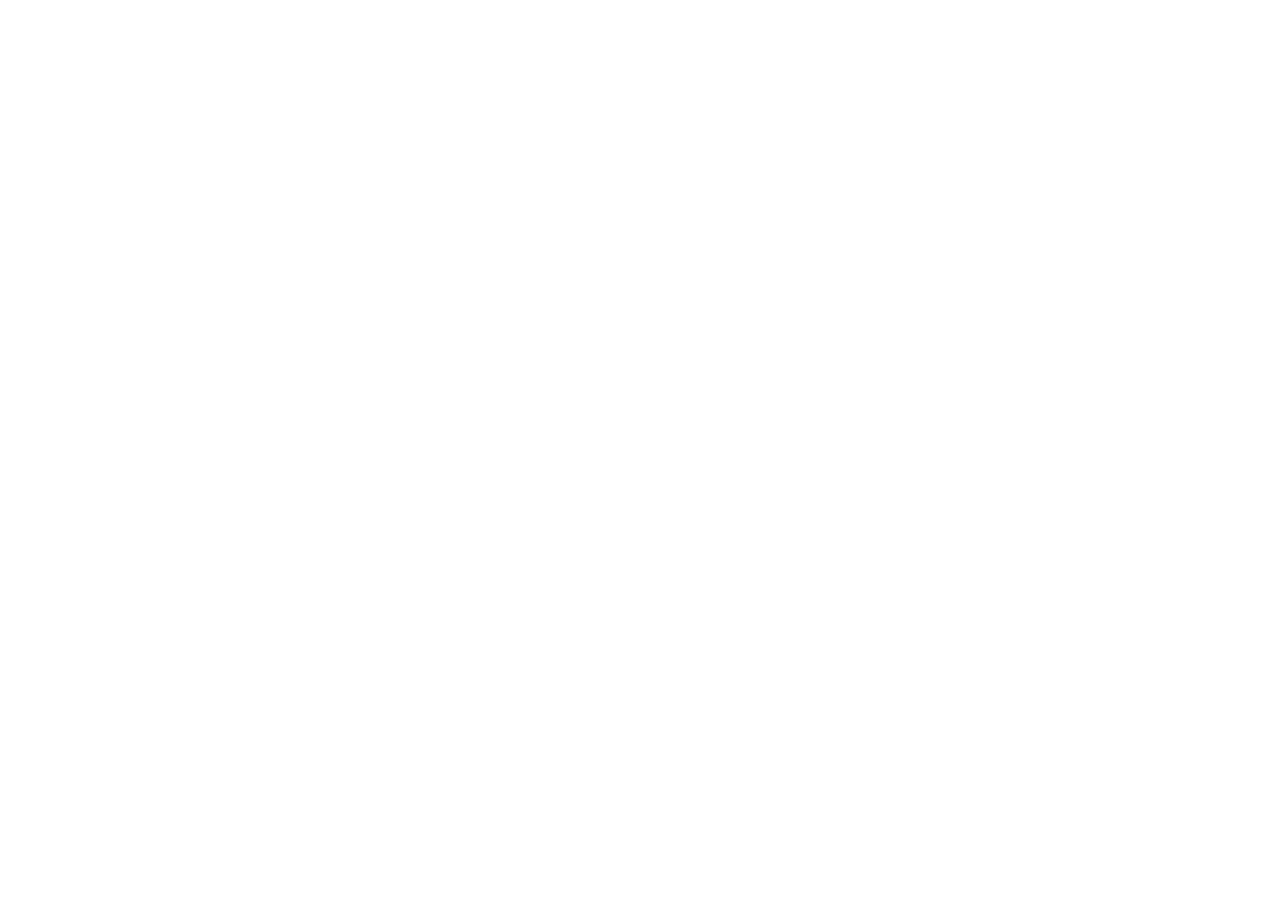
==== index.html @ 330dca88 "initial commit" ====
<!DOCTYPE html>
<html lang="en">
	<head>
		<meta charset="UTF-8" />
		<meta name="viewport" content="width=device-width, initial-scale=1.0" />
		<link rel="stylesheet" href="./style/main.css" />
		<link rel="stylesheet" href="./style/nav.css" />
		<title>Document</title>
	</head>
	<body>
		
	</body>
</html>
---- style/main.css ----
* {
	margin: 0;
	padding: 0;
	box-sizing: border-box;
}
---- style/nav.css ----
nav {
	display: flex;
	flex-flow: row nowrap;
	justify-content: space-between;
	align-items: center;

	padding: 15px;
	width: 100%;

    border-bottom: 1px black;
}
nav ul {
	display: flex;
	flex-flow: row nowrap;
	justify-content: flex-end;
	align-items: center;

	list-style-type: none;
	width: 25%;
	height: 100%;
}
nav ul li {
	margin: 0 5%;
    transition: 0.15s;
}
nav ul li:hover {
    transform: scale(1.05);
}
nav ul li a {
	color: black;
	text-decoration: none;
}
nav ul li a:hover {
    text-decoration: underline;
}
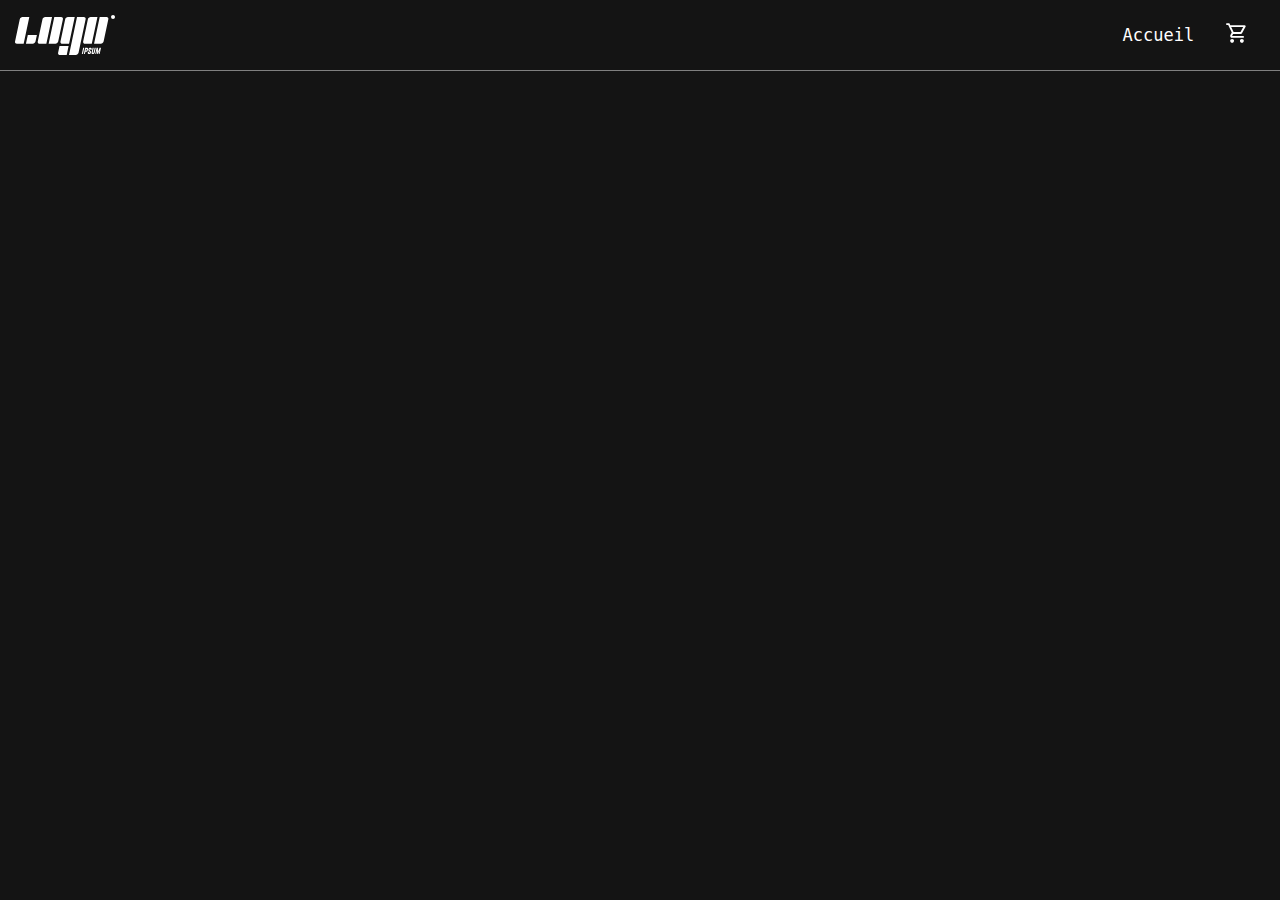
==== commit 7b810911: "Création du header/nav" ====
--- a/index.html
+++ b/index.html
@@ -1,5 +1,5 @@
 <!DOCTYPE html>
-<html lang="en">
+<html lang="fr">
 	<head>
 		<meta charset="UTF-8" />
 		<meta name="viewport" content="width=device-width, initial-scale=1.0" />
@@ -8,6 +8,18 @@
 		<title>Document</title>
 	</head>
 	<body>
-		
+		<nav>
+			<img src="./assets/logo.svg" alt="logo" />
+			<ul>
+				<li>
+					<a href="#" title="accueil">Accueil</a>
+				</li>
+				<li>
+					<a href="#" title="panier">
+						<img src="./assets/cart.svg" alt="panier" />
+					</a>
+				</li>
+			</ul>
+		</nav>
 	</body>
 </html>
--- a/style/main.css
+++ b/style/main.css
@@ -3,3 +3,9 @@
 	padding: 0;
 	box-sizing: border-box;
 }
+html, body {
+    background: #141414;
+    color: white;
+    font-family: monospace;
+    font-size: 17px;
+}--- a/style/nav.css
+++ b/style/nav.css
@@ -7,7 +7,7 @@
 	padding: 15px;
 	width: 100%;
 
-    border-bottom: 1px black;
+	border-bottom: solid 1px grey;
 }
 nav ul {
 	display: flex;
@@ -21,15 +21,15 @@
 }
 nav ul li {
 	margin: 0 5%;
-    transition: 0.15s;
+	transition: 0.15s;
 }
 nav ul li:hover {
-    transform: scale(1.05);
+	transform: scale(1.05);
 }
 nav ul li a {
-	color: black;
+	color: white;
 	text-decoration: none;
 }
 nav ul li a:hover {
-    text-decoration: underline;
+	text-decoration: underline;
 }
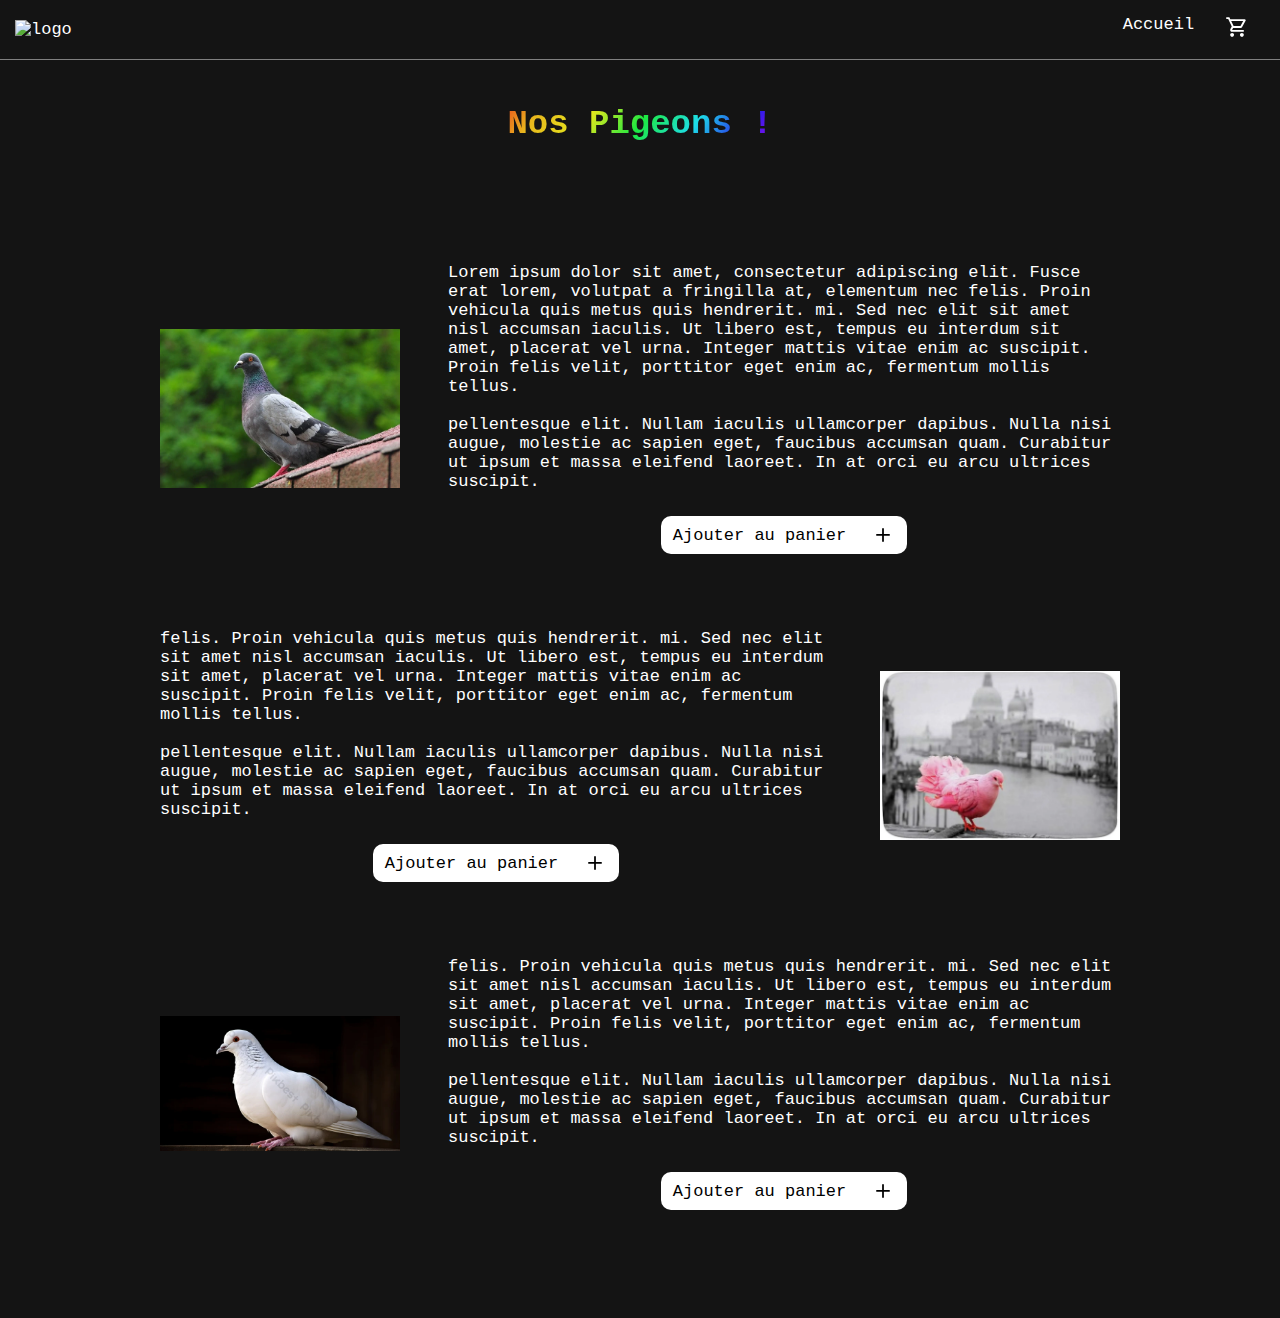
==== commit 1f5952ce: "Creation home page" ====
--- a/index.html
+++ b/index.html
@@ -5,6 +5,7 @@
 		<meta name="viewport" content="width=device-width, initial-scale=1.0" />
 		<link rel="stylesheet" href="./style/main.css" />
 		<link rel="stylesheet" href="./style/nav.css" />
+		<link rel="stylesheet" href="./style/home.css" />
 		<title>Document</title>
 	</head>
 	<body>
@@ -12,14 +13,68 @@
 			<img src="./assets/logo.svg" alt="logo" />
 			<ul>
 				<li>
-					<a href="#" title="accueil">Accueil</a>
+					<a href="/index.html" title="accueil">Accueil</a>
 				</li>
 				<li>
-					<a href="#" title="panier">
+					<a href="/pages/panier.html" title="panier">
 						<img src="./assets/cart.svg" alt="panier" />
 					</a>
 				</li>
 			</ul>
 		</nav>
+		<main>
+			<h1>
+				Nos Pigeons !
+			</h1>
+			<section class="product">
+				<img src="./assets/pigeon-normal.webp" alt="pigeon normal" />
+				<div class="content">
+					Lorem ipsum dolor sit amet, consectetur adipiscing elit. Fusce erat lorem, volutpat a fringilla at, elementum nec felis. Proin vehicula quis metus quis hendrerit. mi. Sed
+					nec elit sit amet nisl accumsan iaculis. Ut libero est, tempus eu interdum sit amet, placerat vel urna. Integer mattis vitae enim ac suscipit. Proin felis velit,
+					porttitor eget enim ac, fermentum mollis tellus. <br />
+					<br />
+					pellentesque elit. Nullam iaculis ullamcorper dapibus. Nulla nisi augue, molestie ac sapien eget, faucibus accumsan quam. Curabitur ut ipsum et massa eleifend laoreet. In
+					at orci eu arcu ultrices suscipit.
+					<div>
+						<a href="/pages/panier.html" class="cta" title="Ajouter au panier">
+							Ajouter au panier
+							<img src="./assets/add.svg" alt="ajouter au panier" />
+						</a>
+					</div>
+				</div>
+			</section>
+			<section class="product">
+				<img src="./assets/piegon-rose.webp" alt="pigeon rose" />
+				<div class="content">
+					felis. Proin vehicula quis metus quis hendrerit. mi. Sed nec elit sit amet nisl accumsan iaculis. Ut libero est, tempus eu interdum sit amet, placerat vel urna. Integer
+					mattis vitae enim ac suscipit. Proin felis velit, porttitor eget enim ac, fermentum mollis tellus. <br />
+					<br />
+					pellentesque elit. Nullam iaculis ullamcorper dapibus. Nulla nisi augue, molestie ac sapien eget, faucibus accumsan quam. Curabitur ut ipsum et massa eleifend laoreet. In
+					at orci eu arcu ultrices suscipit.
+					<div>
+						<a href="/pages/panier.html" class="cta" title="Ajouter au panier">
+							Ajouter au panier
+							<img src="./assets/add.svg" alt="ajouter au panier" />
+						</a>
+					</div>
+				</div>
+			</section>
+			<section class="product">
+				<img src="./assets/pigeon-blanc.webp" alt="pigeon blanc" />
+				<div class="content">
+					felis. Proin vehicula quis metus quis hendrerit. mi. Sed nec elit sit amet nisl accumsan iaculis. Ut libero est, tempus eu interdum sit amet, placerat vel urna. Integer
+					mattis vitae enim ac suscipit. Proin felis velit, porttitor eget enim ac, fermentum mollis tellus. <br />
+					<br />
+					pellentesque elit. Nullam iaculis ullamcorper dapibus. Nulla nisi augue, molestie ac sapien eget, faucibus accumsan quam. Curabitur ut ipsum et massa eleifend laoreet. In
+					at orci eu arcu ultrices suscipit.
+					<div>
+						<a href="/pages/panier.html" class="cta" title="Ajouter au panier">
+							Ajouter au panier
+							<img src="./assets/add.svg" alt="ajouter au panier" />
+						</a>
+					</div>
+				</div>
+			</section>
+		</main>
 	</body>
 </html>
--- a/style/main.css
+++ b/style/main.css
@@ -3,9 +3,13 @@
 	padding: 0;
 	box-sizing: border-box;
 }
-html, body {
-    background: #141414;
-    color: white;
-    font-family: monospace;
-    font-size: 17px;
-}+html,
+body {
+	background: #141414;
+	color: white;
+	font-family: monospace;
+	font-size: 17px;
+}
+a {
+	outline: none;
+}
--- a/style/nav.css
+++ b/style/nav.css
@@ -13,7 +13,7 @@
 	display: flex;
 	flex-flow: row nowrap;
 	justify-content: flex-end;
-	align-items: center;
+	align-items: enter;
 
 	list-style-type: none;
 	width: 25%;
--- a/style/home.css
+++ b/style/home.css
@@ -0,0 +1,71 @@
+main {
+	display: flex;
+	flex-flow: column nowrap;
+	justify-content: center;
+	align-items: center;
+	gap: 75px;
+
+	margin-bottom: 75px;
+	padding: 0 12.5%;
+}
+main h1 {
+	text-align: center;
+
+	padding: 5vh;
+	color: transparent;
+	background: linear-gradient(124deg, #ff2400, #e81d1d, #e8b71d, #e3e81d, #1de840, #1ddde8, #2b1de8, #dd00f3, #dd00f3);
+	background-clip: text;
+}
+main .product {
+	display: flex;
+	flex-flow: row nowrap;
+	justify-content: space-between;
+	align-items: center;
+}
+main .product:nth-child(odd) {
+	flex-flow: row-reverse nowrap;
+}
+main .product img {
+	width: 25%;
+}
+main .product .content {
+	display: flex;
+	flex-flow: column nowrap;
+	width: 70%;
+}
+main .product .content div {
+	justify-self: center;
+	align-self: center;
+
+	margin-top: 25px;
+}
+main .product .content div .cta {
+	display: flex;
+	flex-flow: row nowrap;
+	justify-content: space-between;
+	align-items: center;
+
+	border: none;
+	text-decoration: none;
+
+	width: 100%;
+	padding: 7px 12px;
+	border-radius: 10px;
+
+	transition: 0.15s;
+
+	font-family: monospace;
+	font-size: 17px;
+
+	color: black;
+	background-color: white;
+}
+main .product .content div .cta img {
+	width: 24px;
+	margin-left: 25px;
+	transition: 0.5s;
+}
+
+main .product .content div .cta:hover img {
+	transform: rotate(180deg);
+}
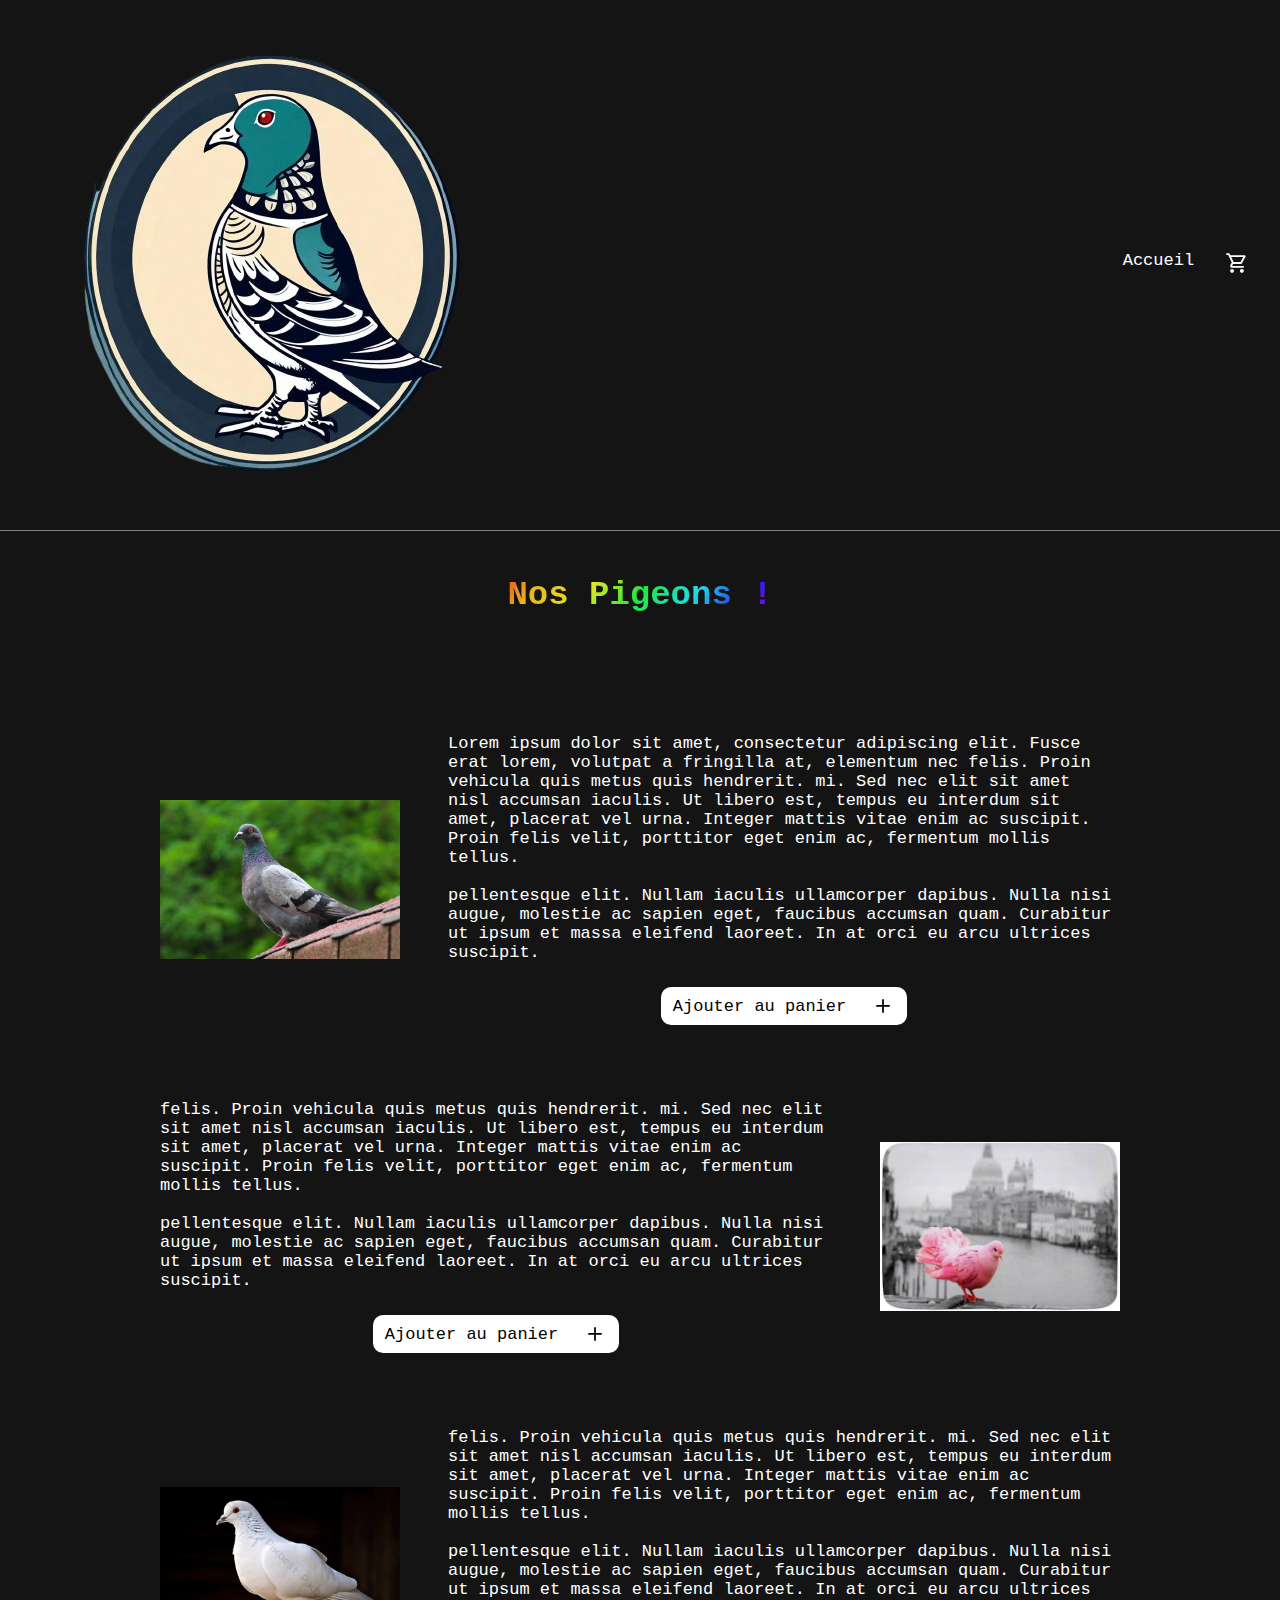
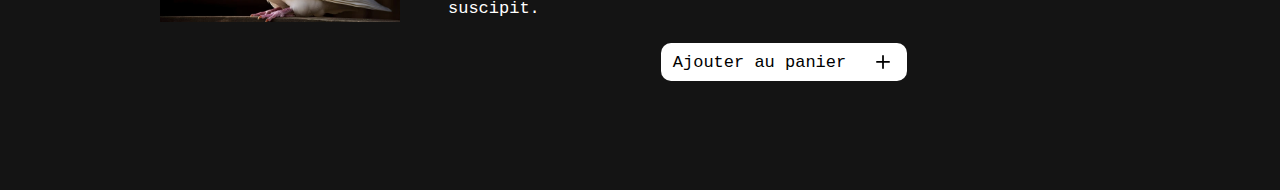
==== commit b0019c1a: "modifs design panier" ====
--- a/index.html
+++ b/index.html
@@ -10,7 +10,7 @@
 	</head>
 	<body>
 		<nav>
-			<img src="./assets/logo.svg" alt="logo" />
+			<img src="./assets/logo.png" alt="logo" />
 			<ul>
 				<li>
 					<a href="/index.html" title="accueil">Accueil</a>
--- a/style/nav.css
+++ b/style/nav.css
@@ -8,6 +8,9 @@
 	width: 100%;
 
 	border-bottom: solid 1px grey;
+}
+.logo {
+	height: 80px;
 }
 nav ul {
 	display: flex;
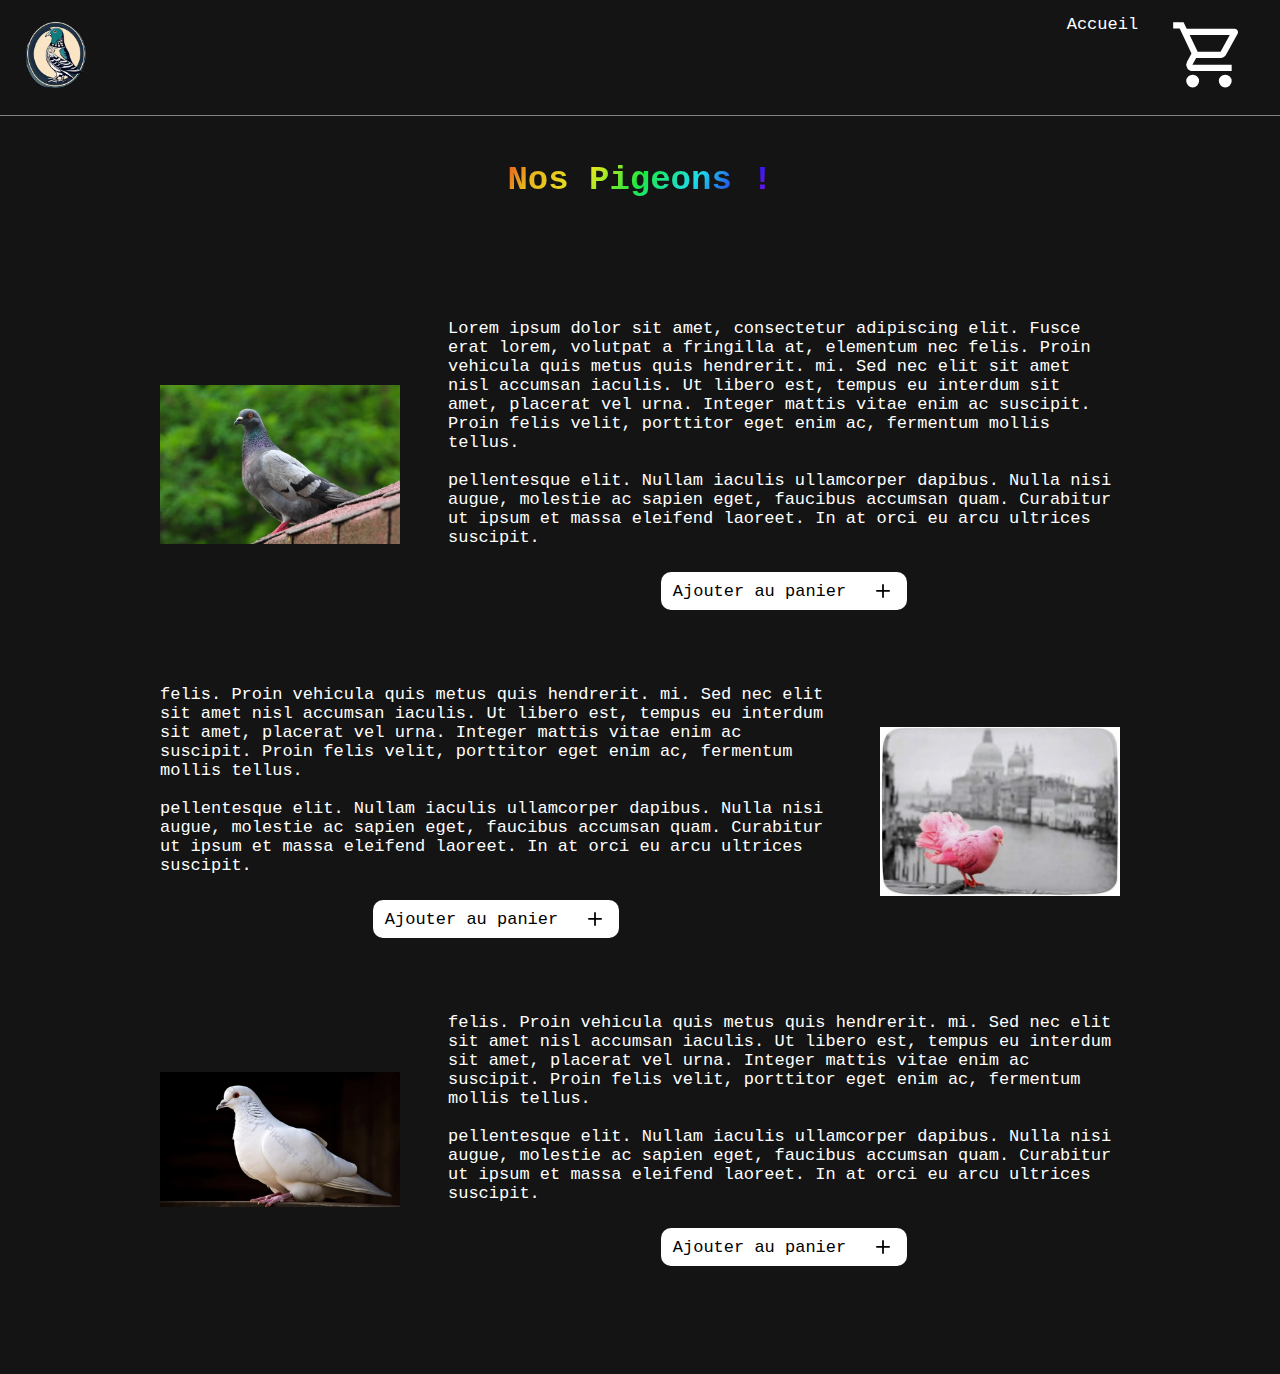
==== commit ee5a39d8: "Merge branch 'main' of https://github.com/eli-ott/tunnel-achat" ====
--- a/index.html
+++ b/index.html
@@ -10,7 +10,7 @@
 	</head>
 	<body>
 		<nav>
-			<img src="./assets/logo.png" alt="logo" />
+			<a href="/index.html"><img src="./assets/logo.png" alt="logo" /></a>
 			<ul>
 				<li>
 					<a href="/index.html" title="accueil">Accueil</a>
@@ -23,9 +23,7 @@
 			</ul>
 		</nav>
 		<main>
-			<h1>
-				Nos Pigeons !
-			</h1>
+			<h1>Nos Pigeons !</h1>
 			<section class="product">
 				<img src="./assets/pigeon-normal.webp" alt="pigeon normal" />
 				<div class="content">
--- a/style/nav.css
+++ b/style/nav.css
@@ -9,7 +9,7 @@
 
 	border-bottom: solid 1px grey;
 }
-.logo {
+nav img{
 	height: 80px;
 }
 nav ul {
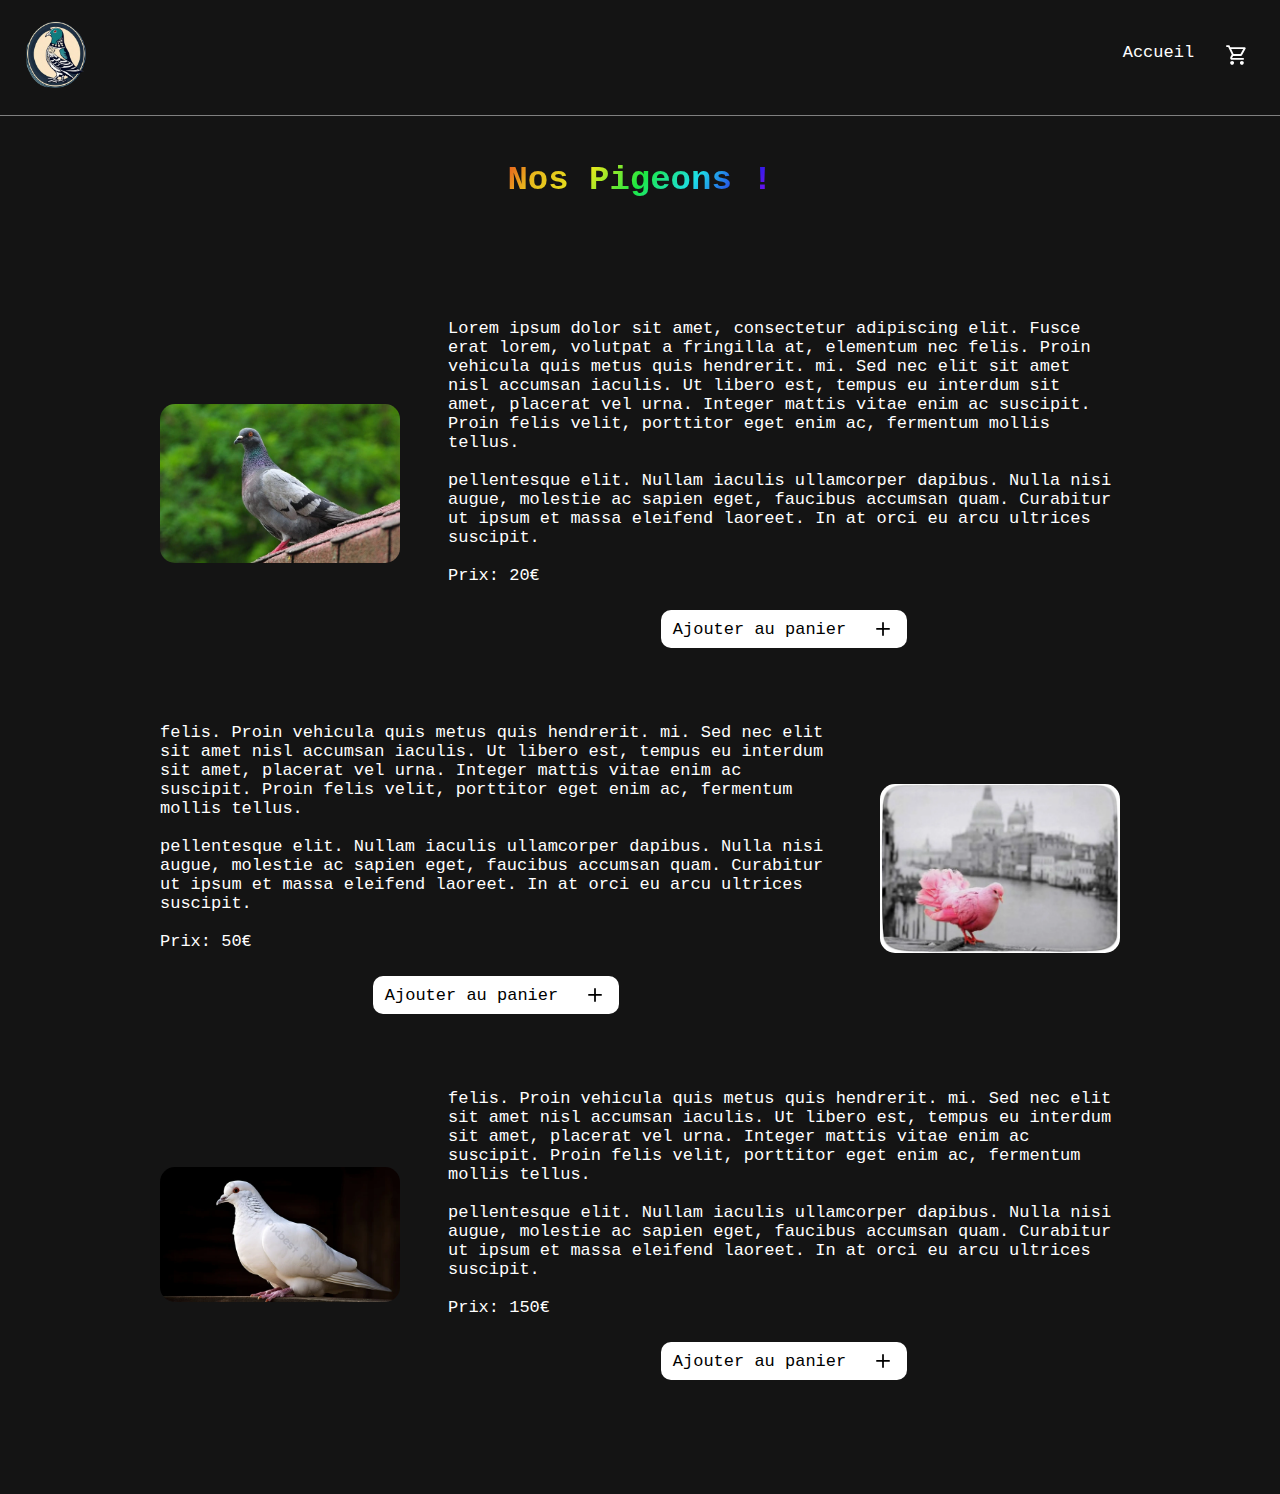
==== commit b2b6c440: "Création formulaire validé paiement" ====
--- a/index.html
+++ b/index.html
@@ -10,7 +10,7 @@
 	</head>
 	<body>
 		<nav>
-			<a href="/index.html"><img src="./assets/logo.png" alt="logo" /></a>
+			<a href="/index.html" title="logo"><img src="./assets/logo.png" alt="logo" /></a>
 			<ul>
 				<li>
 					<a href="/index.html" title="accueil">Accueil</a>
@@ -33,6 +33,8 @@
 					<br />
 					pellentesque elit. Nullam iaculis ullamcorper dapibus. Nulla nisi augue, molestie ac sapien eget, faucibus accumsan quam. Curabitur ut ipsum et massa eleifend laoreet. In
 					at orci eu arcu ultrices suscipit.
+					<br><br>
+					Prix: 20€
 					<div>
 						<a href="/pages/panier.html" class="cta" title="Ajouter au panier">
 							Ajouter au panier
@@ -49,6 +51,8 @@
 					<br />
 					pellentesque elit. Nullam iaculis ullamcorper dapibus. Nulla nisi augue, molestie ac sapien eget, faucibus accumsan quam. Curabitur ut ipsum et massa eleifend laoreet. In
 					at orci eu arcu ultrices suscipit.
+					<br><br>
+					Prix: 50€
 					<div>
 						<a href="/pages/panier.html" class="cta" title="Ajouter au panier">
 							Ajouter au panier
@@ -65,6 +69,8 @@
 					<br />
 					pellentesque elit. Nullam iaculis ullamcorper dapibus. Nulla nisi augue, molestie ac sapien eget, faucibus accumsan quam. Curabitur ut ipsum et massa eleifend laoreet. In
 					at orci eu arcu ultrices suscipit.
+					<br><br>
+					Prix: 150€
 					<div>
 						<a href="/pages/panier.html" class="cta" title="Ajouter au panier">
 							Ajouter au panier
--- a/style/nav.css
+++ b/style/nav.css
@@ -9,7 +9,7 @@
 
 	border-bottom: solid 1px grey;
 }
-nav img{
+nav > a > img {
 	height: 80px;
 }
 nav ul {
--- a/style/home.css
+++ b/style/home.css
@@ -26,6 +26,7 @@
 	flex-flow: row-reverse nowrap;
 }
 main .product img {
+	border-radius: 15px;
 	width: 25%;
 }
 main .product .content {
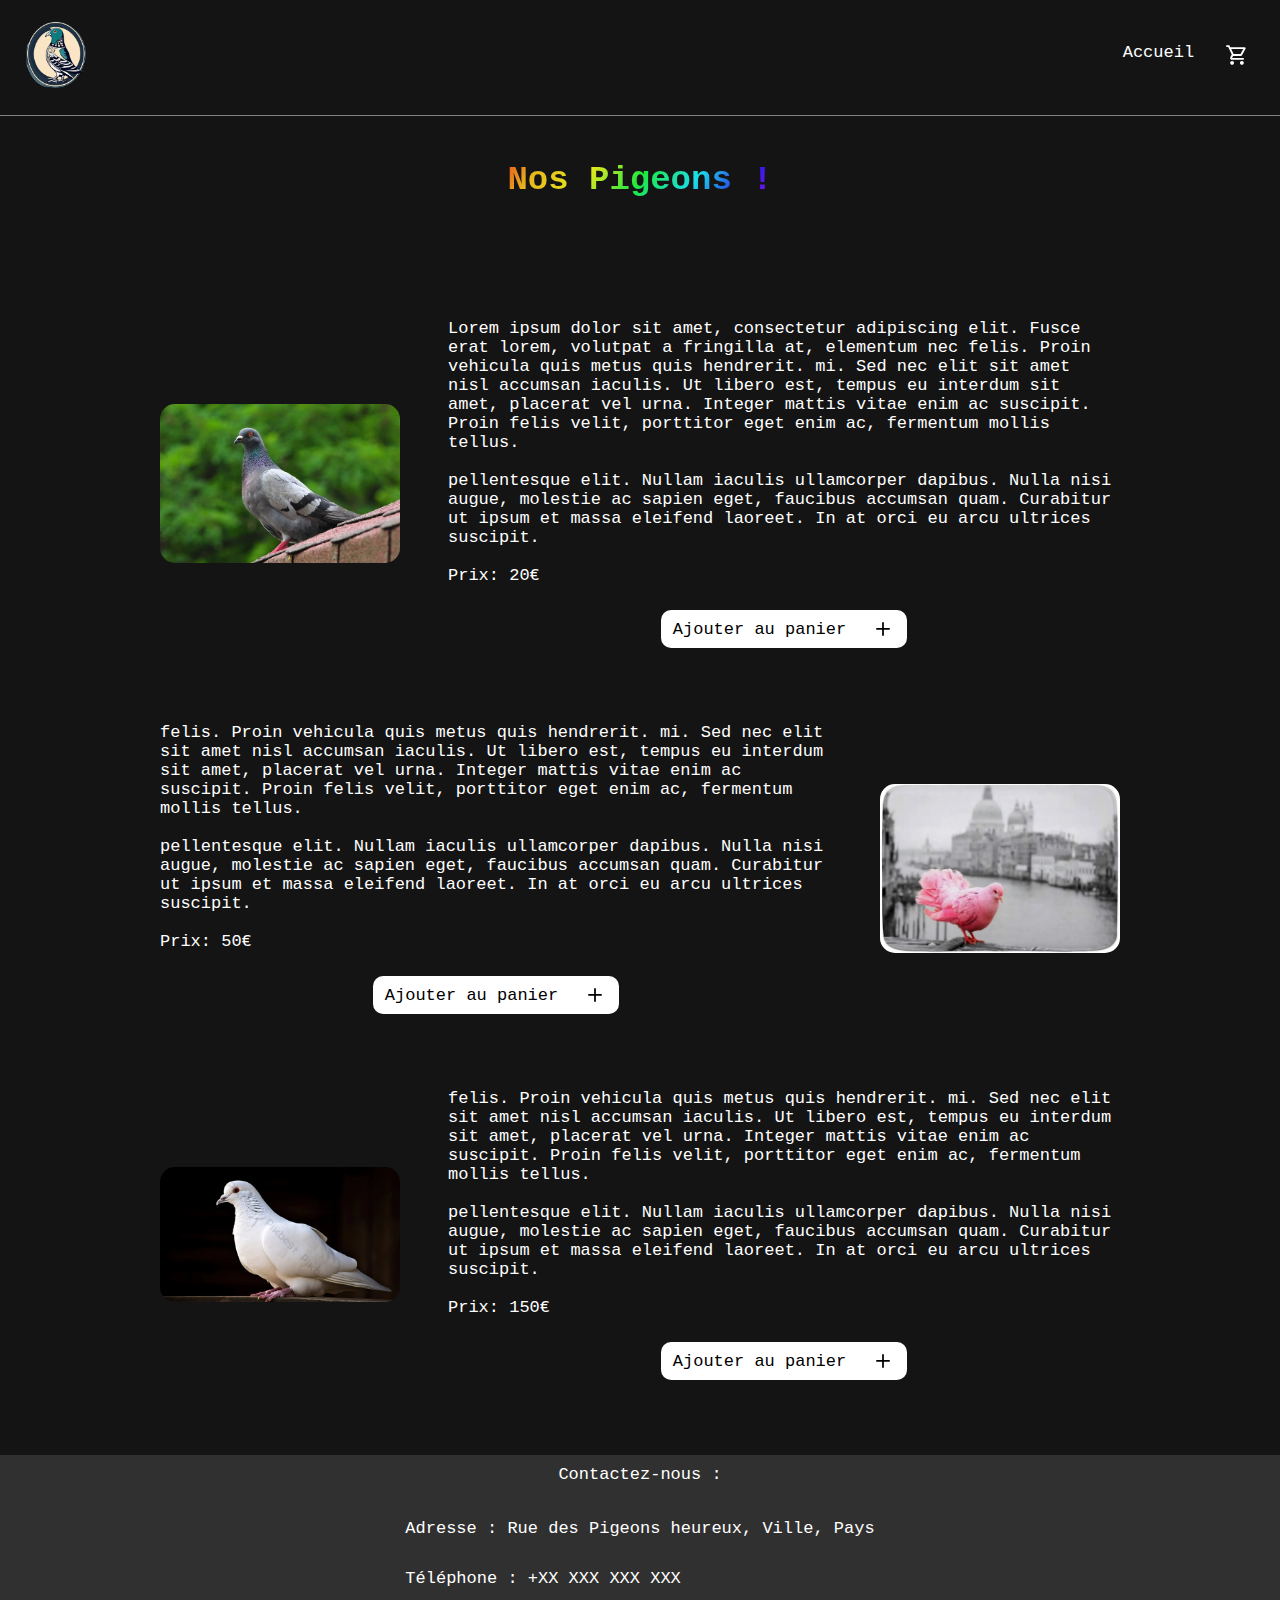
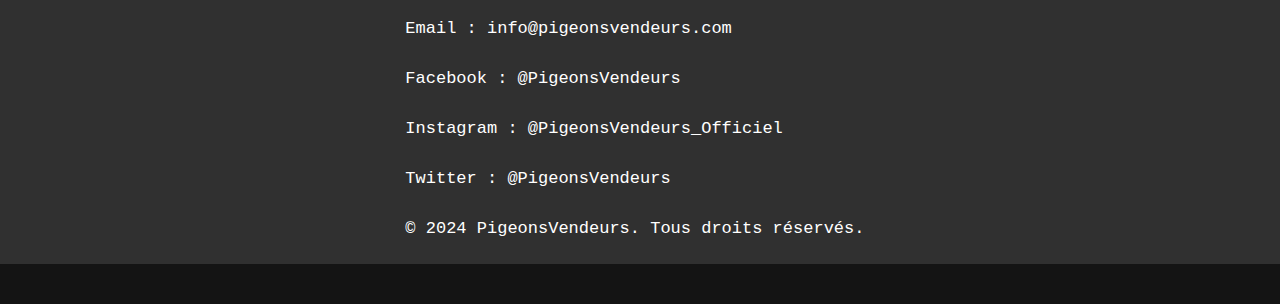
==== commit 253c0687: "footer" ====
--- a/index.html
+++ b/index.html
@@ -80,5 +80,24 @@
 				</div>
 			</section>
 		</main>
+		<footer>
+			<div class="foot">
+				<p class="ct">Contactez-nous :</p>
+				<p class="info">
+					Adresse : Rue des Pigeons heureux, Ville, Pays <br>
+
+					Téléphone : +XX XXX XXX XXX <br>
+					
+					Email : info@pigeonsvendeurs.com <br>
+					
+					Facebook : @PigeonsVendeurs <br>
+					
+					Instagram : @PigeonsVendeurs_Officiel <br>
+					
+					Twitter : @PigeonsVendeurs <br>
+					
+					© 2024 PigeonsVendeurs. Tous droits réservés.</p>
+			</div>
+		</footer>
 	</body>
 </html>
--- a/style/main.css
+++ b/style/main.css
@@ -13,3 +13,25 @@
 a {
 	outline: none;
 }
+
+footer {
+	background-color:  rgba(90, 90, 90, 0.395);
+	display: flex;
+	justify-content: center;
+	align-items: center;
+	flex-direction: column;
+}
+.foot {
+	display: flex;
+	justify-content: center;
+	align-items: center;
+	flex-direction: column;
+	padding: 10px;
+}
+.ct {
+	padding-bottom: 20px;
+}
+
+.info {
+	line-height: 50px;
+}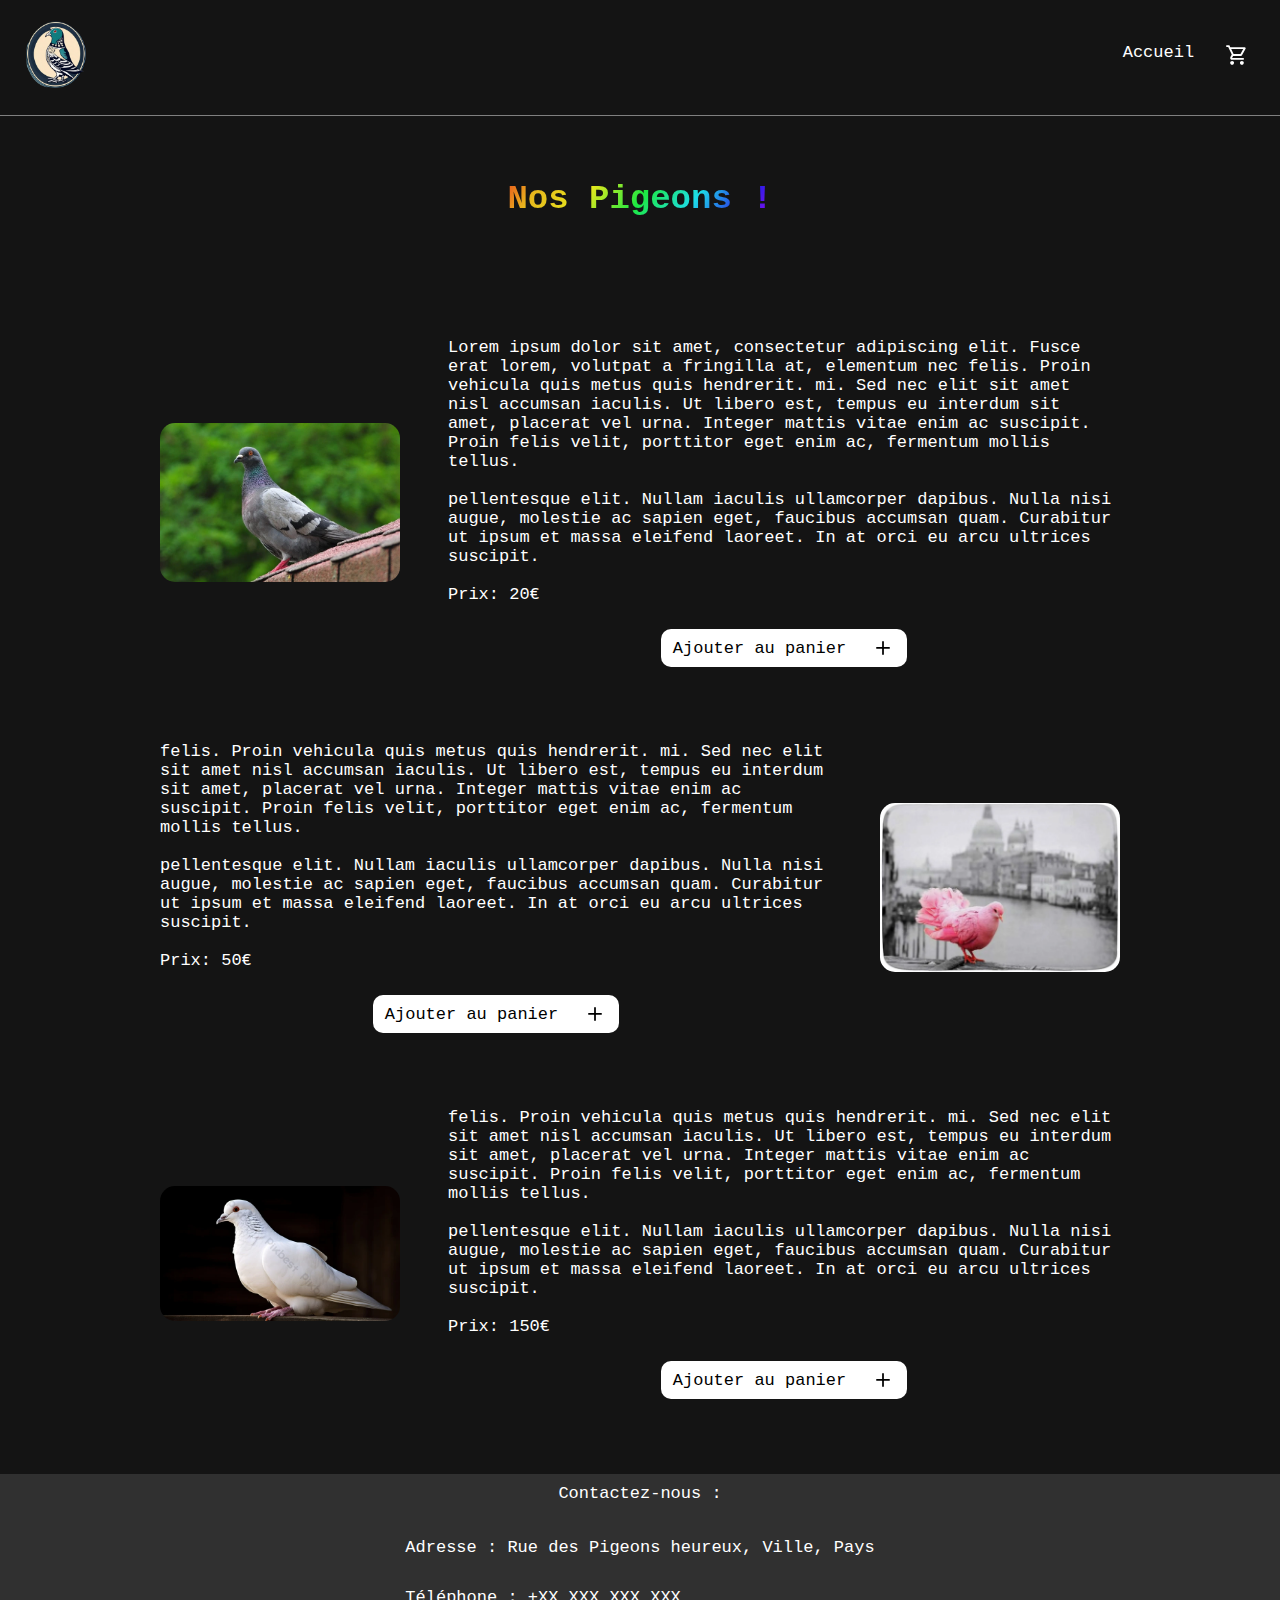
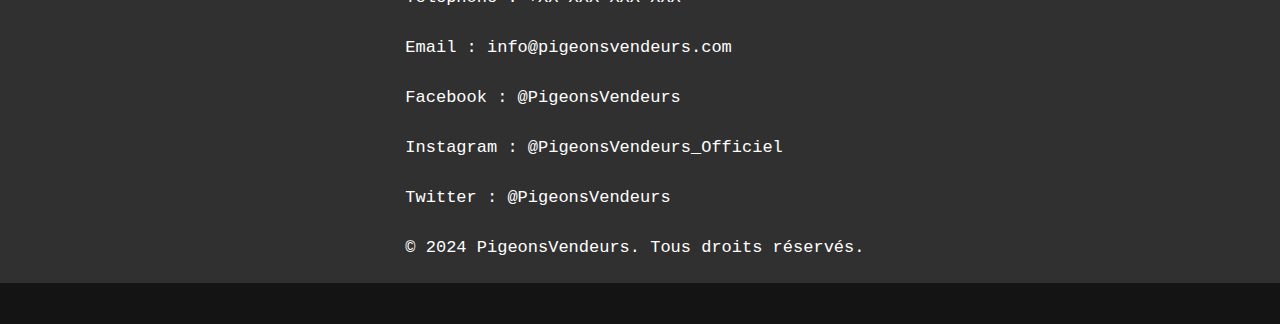
==== commit 739b5e96: "debut du localstorage" ====
--- a/index.html
+++ b/index.html
@@ -33,10 +33,10 @@
 					<br />
 					pellentesque elit. Nullam iaculis ullamcorper dapibus. Nulla nisi augue, molestie ac sapien eget, faucibus accumsan quam. Curabitur ut ipsum et massa eleifend laoreet. In
 					at orci eu arcu ultrices suscipit.
-					<br><br>
+					<br /><br />
 					Prix: 20€
 					<div>
-						<a href="/pages/panier.html" class="cta" title="Ajouter au panier">
+						<a href="#" onclick="ajouterAuPanier(0)" class="cta" title="Ajouter au panier">
 							Ajouter au panier
 							<img src="./assets/add.svg" alt="ajouter au panier" />
 						</a>
@@ -51,10 +51,10 @@
 					<br />
 					pellentesque elit. Nullam iaculis ullamcorper dapibus. Nulla nisi augue, molestie ac sapien eget, faucibus accumsan quam. Curabitur ut ipsum et massa eleifend laoreet. In
 					at orci eu arcu ultrices suscipit.
-					<br><br>
+					<br /><br />
 					Prix: 50€
 					<div>
-						<a href="/pages/panier.html" class="cta" title="Ajouter au panier">
+						<a href="#" onclick="ajouterAuPanier(1)" class="cta" title="Ajouter au panier">
 							Ajouter au panier
 							<img src="./assets/add.svg" alt="ajouter au panier" />
 						</a>
@@ -69,10 +69,10 @@
 					<br />
 					pellentesque elit. Nullam iaculis ullamcorper dapibus. Nulla nisi augue, molestie ac sapien eget, faucibus accumsan quam. Curabitur ut ipsum et massa eleifend laoreet. In
 					at orci eu arcu ultrices suscipit.
-					<br><br>
+					<br /><br />
 					Prix: 150€
 					<div>
-						<a href="/pages/panier.html" class="cta" title="Ajouter au panier">
+						<a href="#" onclick="ajouterAuPanier(2)" class="cta" title="Ajouter au panier">
 							Ajouter au panier
 							<img src="./assets/add.svg" alt="ajouter au panier" />
 						</a>
@@ -84,19 +84,20 @@
 			<div class="foot">
 				<p class="ct">Contactez-nous :</p>
 				<p class="info">
-					Adresse : Rue des Pigeons heureux, Ville, Pays <br>
+					Adresse : Rue des Pigeons heureux, Ville, Pays <br />
 
-					Téléphone : +XX XXX XXX XXX <br>
-					
-					Email : info@pigeonsvendeurs.com <br>
-					
-					Facebook : @PigeonsVendeurs <br>
-					
-					Instagram : @PigeonsVendeurs_Officiel <br>
-					
-					Twitter : @PigeonsVendeurs <br>
-					
-					© 2024 PigeonsVendeurs. Tous droits réservés.</p>
+					Téléphone : +XX XXX XXX XXX <br />
+
+					Email : info@pigeonsvendeurs.com <br />
+
+					Facebook : @PigeonsVendeurs <br />
+
+					Instagram : @PigeonsVendeurs_Officiel <br />
+
+					Twitter : @PigeonsVendeurs <br />
+
+					© 2024 PigeonsVendeurs. Tous droits réservés.
+				</p>
 			</div>
 		</footer>
 	</body>
--- a/style/nav.css
+++ b/style/nav.css
@@ -3,9 +3,11 @@
 	flex-flow: row nowrap;
 	justify-content: space-between;
 	align-items: center;
+	position: fixed;
 
 	padding: 15px;
 	width: 100%;
+	background-color: #141414;
 
 	border-bottom: solid 1px grey;
 }
--- a/style/home.css
+++ b/style/home.css
@@ -4,13 +4,14 @@
 	justify-content: center;
 	align-items: center;
 	gap: 75px;
-
+	
 	margin-bottom: 75px;
 	padding: 0 12.5%;
+	padding-top: 15vh;
 }
 main h1 {
 	text-align: center;
-
+	
 	padding: 5vh;
 	color: transparent;
 	background: linear-gradient(124deg, #ff2400, #e81d1d, #e8b71d, #e3e81d, #1de840, #1ddde8, #2b1de8, #dd00f3, #dd00f3);
@@ -70,3 +71,26 @@
 main .product .content div .cta:hover img {
 	transform: rotate(180deg);
 }
+
+@media screen and (width <= 800px) {
+	main {
+		padding: 0;
+	}
+	main .product {
+		flex-flow: column nowrap;
+
+		width: 100%;
+	}
+	main .product:nth-child(odd) {
+		flex-flow: column nowrap;
+	}
+	main .product .content {
+		width: 95%;
+	}
+	main .product > img {
+		border-radius: 15px;
+		height: 200px;
+		object-fit: cover;
+		width: 100%;
+	}
+}
